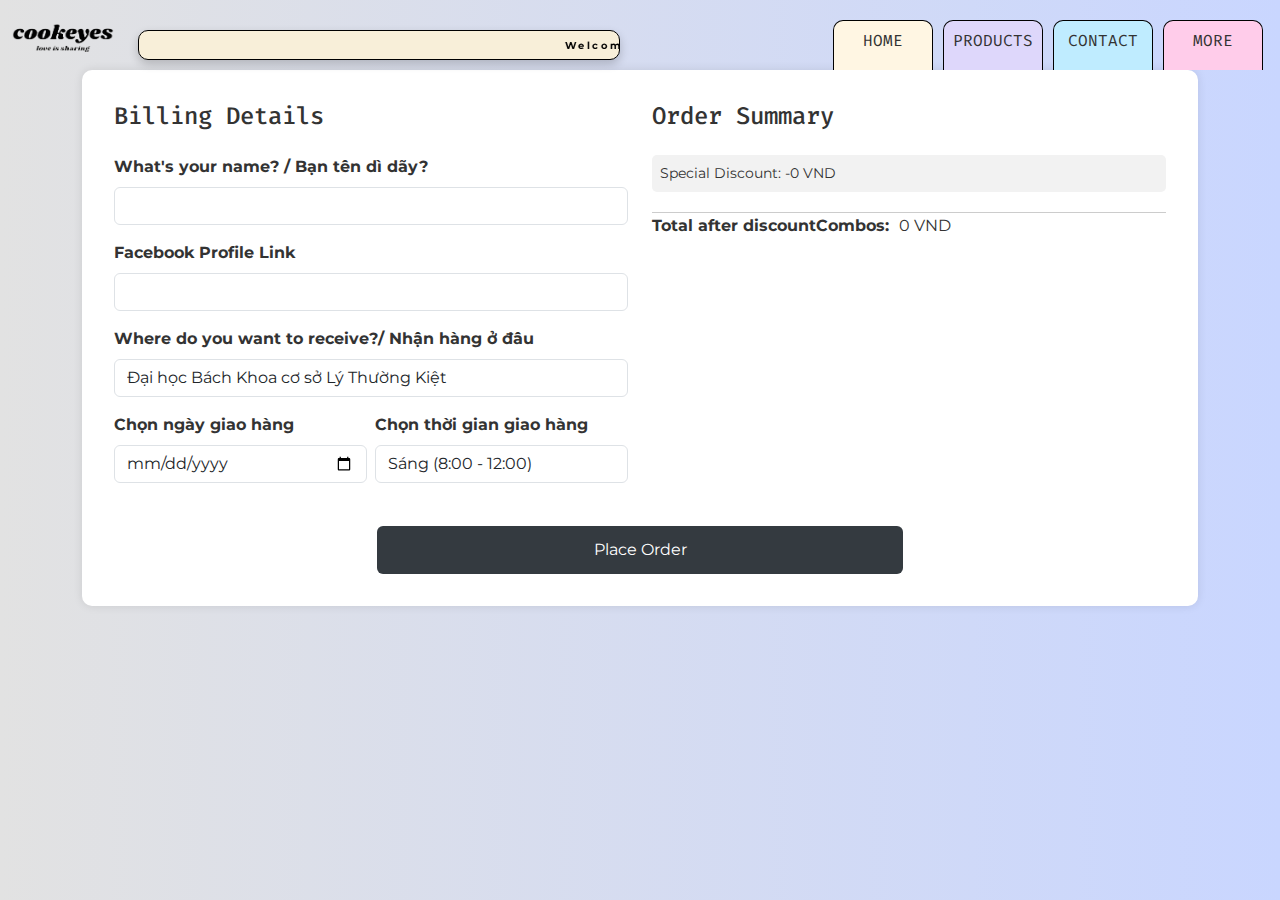
==== checkout.html @ 1187665f "feat: all code for toupi" ====
<!DOCTYPE html>
<html lang="en">
<head>
    <meta charset="UTF-8">
    <meta name="viewport" content="width=device-width, initial-scale=1.0">
    <title>Cookeyes</title>
    <link href="https://cdn.jsdelivr.net/npm/bootstrap@5.3.0/dist/css/bootstrap.min.css" rel="stylesheet">
    <link href="https://fonts.googleapis.com/css2?family=Fira+Code:wght@400;700&display=swap" rel="stylesheet">
    <link rel="stylesheet" href="css/style.css">
    <link rel="icon" href="images/icon16x16.png" sizes="16x16" type="image/png">
</head>
<body>
    <!-- Navbar -->
    <nav class="navbar navbar-expand-lg">
        <div class = "container">
            <div class="collapse navbar-collapse" id="navbarNav">
                <ul class="navbar-nav ms-auto">
                    <a class="navbar-brand" href="#">
                        <img src="images/logo.png" alt="Logo" class="navbar-logo">
                    </a>
                    <a class="nav-link" href="#"><div class="marquee-container d-flex justify-content-between align-items-center">
                        <marquee class="marquee-text">Welcome to the Community Project! Join us in shopping to help orphaned children without families.</marquee>
                    </div></a>
                </ul>
            </div>
        </div>
        <div class="container" style="margin-right: 0vh;">
            <div class="collapse navbar-collapse" id="navbarNav">
                <ul class="navbar-nav ms-auto">
                    <li class="nav-item custom-nav-item">
                        <a class="nav-link" href="index.html">HOME</a>
                    </li>
                    <li class="nav-item custom-nav-item">
                        <a class="nav-link" href="products.html">PRODUCTS</a>
                    </li>
                    <li class="nav-item custom-nav-item">
                        <a class="nav-link" href="contact.html">CONTACT</a>
                    </li>
                    <li class="nav-item custom-nav-item">
                        <a class="nav-link" href="MORE.html">MORE</a>
                    </li>
                </ul>
            </div>
        </div>
    </nav>
    <section id="checkout-section">
        <link rel="stylesheet" href="css/checkout.css">
        <div class="container">
            <form id="checkout-form" class="checkout-form">
                <div class="row g-4">
                    <div class="col-md-6" style="max-height: 400px; overflow-x: hidden; overflow-y: auto; scrollbar-width: none; -ms-overflow-style: none;">
                        <h4 class="mb-4" style="font-family: 'Fira Code', monospace;">Billing Details</h4>
                        <div class="mb-3">
                            <label for="billing-name" class="form-label"> What's your name? / Bạn tên dì dãy?</label>
                            <input type="text" class="form-control" id="billing-name" required>
                        </div>
                        <div class="mb-3">
                            <label for="billing-email" class="form-label">Facebook Profile Link</label>
                            <input type="url" class="form-control" id="billing-email" required>
                        </div>

                        <div class="mb-3">
                            <label for="billing-address" class="form-label">Where do you want to receive?/ Nhận hàng ở đâu</label>
                            <select class="form-control" id="billing-address" required onchange="toggleOtherAddress(this)">
                                <option value="HCMUT CS Lý Thường Kiệt">Đại học Bách Khoa cơ sở Lý Thường Kiệt</option>
                                <option value="other">Nơi Khác</option>
                            </select>
                            <input type="text" class="form-control mt-2" id="other-address" placeholder="Nhập địa chỉ khác" style="display: none;">
                        </div>
                        <div class="mb-3 d-flex flex-column flex-md-row justify-content-between">
                            <div class="me-2 mb-2 mb-md-0" style="flex: 1;">
                                <label for="delivery-day" class="form-label">Chọn ngày giao hàng</label>
                                <input type="date" class="form-control" id="delivery-day" required min="2024-12-02" max="2024-12-07">
                            </div>
                            <div style="flex: 1;">
                                <label for="delivery-time" class="form-label">Chọn thời gian giao hàng</label>
                                <select class="form-control" id="delivery-time" required>
                                    <option value="Sáng (8:00 - 12:00)">Sáng (8:00 - 12:00)</option>
                                    <option value="Chiều (12:00 - 18:00)">Chiều (12:00 - 18:00)</option>
                                    <option value="Tối (18:00 - 22:00)">Tối (18:00 - 22:00)</option>
                                </select>
                            </div>
                        </div>
                        <div class="mb-3">
                            <label for="billing-number" class="form-label">Number / Xin số đi em</label>
                            <input type="text" class="form-control" id="billing-number" required>
                        </div>
                    </div>
                    <!-- Order Summary -->
                    <div class="col-md-6" style="max-height: 400px; overflow-y: auto; scrollbar-width: none; -ms-overflow-style: none;">
                        <h4 class="mb-4" style="font-family: 'Fira Code', monospace;">Order Summary</h4>
                        <div id="cartItems" class="mb-3"></div>
                        <div id="discountCombos" style="margin-top: 20px; border-bottom: 1px solid #ccc; padding-bottom: 10px;"></div>
                        <p><strong>Total after discountCombos:</strong> <span id="subtotal">0</span></p>
                    </div>
                </div>
                <div class="text-center mt-4">
                    <button type="submit" class="btn btn-primary w-50">Place Order</button>
                </div>
                
                <div id="overlay" style="display: none; position: fixed; top: 0; left: 0; width: 100%; height: 100%; background: rgba(0, 0, 0, 0.5); z-index: 1049;"></div>
                
                <div id="loading" style="display: none; position: fixed; top: 50%; left: 50%; transform: translate(-50%, -50%); z-index: 1050;">
                    <div class="spinner-border" role="status">
                        <span class="visually-hidden">Loading...</span>
                    </div>
                </div>
                <div id="success" style="display: none; position: fixed; top: 50%; left: 50%; transform: translate(-50%, -50%); z-index: 1050; text-align: center;">
                    <svg width="80" height="80" viewBox="0 0 24 24" fill="none" xmlns="http://www.w3.org/2000/svg">
                        <circle cx="12" cy="12" r="10" stroke="green" stroke-width="2" />
                        <path id="checkmark" d="M6 12l4 4 8-8" stroke="green" stroke-width="2" stroke-linecap="round" stroke-linejoin="round" />
                    </svg>
                </div>
                
                <style>
                    /* Checkmark animation */
                    #success svg {
                        animation: fadeIn 0.5s ease forwards;
                    }
                
                    /* Draw checkmark animation */
                    #checkmark {
                        stroke-dasharray: 22; /* length of the checkmark path */
                        stroke-dashoffset: 22;
                        animation: draw 1s ease forwards;
                    }
                
                    /* Fade in animation for the whole SVG */
                    @keyframes fadeIn {
                        from { opacity: 0; transform: scale(0.9); }
                        to { opacity: 1; transform: scale(1); }
                    }
                
                    /* Draw checkmark animation */
                    @keyframes draw {
                        from { stroke-dashoffset: 22; }
                        to { stroke-dashoffset: 0; }
                    }
                </style>
                
                <script>
                    function validateForm(event) {
                        event.preventDefault();
                        const form = document.getElementById('checkout-form');
                        if (form.checkValidity()) {
                            showLoading();
                            uploadToSheet().then(() => {
                                // Handle successful upload if needed
                            }).catch(error => {
                                console.error('Error uploading to sheet:', error);
                            });
                        } else {
                            form.reportValidity();
                        }
                    }

                    async function uploadToSheet() {
                        // Implement the logic to upload form data to the sheet
                        // This is a placeholder function and should be replaced with actual implementation
                        return new Promise((resolve, reject) => {
                            setTimeout(() => {
                                resolve();
                            }, 1000); // Simulate a delay for the upload
                        });
                    }

                    function showLoading() {
                        document.getElementById('loading').style.display = 'block';
                        document.getElementById('overlay').style.display = 'block';
                        document.getElementById('overlay').classList.add('show');

                        setTimeout(function() {
                            document.getElementById('loading').style.display = 'none';
                            document.getElementById('success').style.display = 'block';

                            setTimeout(function() {
                                document.getElementById('success').style.display = 'none';
                                document.getElementById('overlay').classList.remove('show');
                                document.getElementById('overlay').style.display = 'none';
                                document.getElementById('discountCombos').style.display = 'none'; // Hide the special discount section
                            }, 2000); // Display the success icon for 2 seconds
                        }, 2000); // Simulate loading time of 2 seconds
                    }

                    document.getElementById('checkout-form').addEventListener('submit', validateForm);
                </script>
            </form>
        </div>
    </section>
    
    <script src="js/checkout.js"></script>
    <script src="js/products.js"></script>
    <script src="https://cdn.jsdelivr.net/npm/bootstrap@5.3.0/dist/js/bootstrap.bundle.min.js"></script>
</body>
</html>
---- css/style.css ----
@import url('https://fonts.googleapis.com/css2?family=Montserrat:wght@400;500;600&display=swap');

*{
    margin: 0;
    padding: 0;
    font-family: 'Montserrat', sans-serif;
}

body {
    background-color: #c9d6ff;
    background: linear-gradient(to right, #e2e2e2,#c9d6ff);
    color: #333;
    margin: 0;
    padding: 0;
    font-family: 'Fira Code', 'JetBrains Mono', 'Source Code Pro', monospace;
    font-size: 16px;
    line-height: 1.5;
    overflow: hidden;
}

h1, h2, a, p, code, pre, .navbar-nav .nav-item .nav-link, #team-introduction h2, #products h2, #team-introduction .section-title h3, #products .section-title h3, #team-introduction .section-title p, #products .section-title p {
    font-family: 'Fira Code', 'JetBrains Mono', 'Source Code Pro', monospace;
}

h1, h2 {
    font-weight: bold;
    color: #333;
    margin-bottom: 15px;
}

a {
    color: #007bff;
    text-decoration: none;
}

a:hover {
    color: #0056b3;
    text-decoration: underline;
}

p {
    font-size: 1em;
    color: #333;
    line-height: 1.6;
    margin-bottom: 20px;
}

code {
    font-size: 1em;
    background-color: #f0f0f0;
    padding: 2px 4px;
    border-radius: 4px;
}

pre {
    font-size: 14px;
    background-color: #2e2e2e;
    color: #f8f8f8;
    padding: 10px;
    border-radius: 5px;
    overflow-x: auto;
}

.navbar-logo {
    height: 45px;
    width: auto;
    margin-top: -15px;
    display: block;
}

.section:nth-child(2) { background-color: #FFF6E3; }
.section:nth-child(3) { background-color: #ded7fb; }
.section:nth-child(4) { background-color: #BFECFF; }
.section:nth-child(5) { background-color: #FFCCEA; }



.nav-item.custom-nav-item:nth-child(1) { background-color: #FFF6E3; border-radius: 10px 10px 0 0; max-width: 100px; }
.nav-item.custom-nav-item:nth-child(2) { background-color: #ded7fb; border-radius: 10px 10px 0 0; max-width: 100px; }
.nav-item.custom-nav-item:nth-child(3) { background-color: #BFECFF; border-radius: 10px 10px 0 0; max-width: 100px; }
.nav-item.custom-nav-item:nth-child(4) { background-color: #FFCCEA; border-radius: 10px 10px 0 0; max-width: 100px; }


.section{
    height: 86vh;
    border-radius: 20px;
    border-top-right-radius: 0;
    margin-left: 10px;
    margin-right: 10px;
    overflow: auto;
    overflow-x: hidden;
    scrollbar-width: thin;
    padding:10px
}


.text-container {
    text-align: center;
    font-size: 2rem;
    animation: float 3s infinite ease-in-out;
  }

  .text-container span {
    display: inline-block;
    font-family: 'Comic Sans MS', cursive;
    color: #ff69b4;
    animation: bounce 2s infinite alternate;
  }

  .logo {
    text-align: center;
    animation: float 3s infinite ease-in-out;
  }

.logo .toupi {
    font-size: 8rem; /* Chữ rất to */
    font-family: 'Pacifico', cursive; /* Font kiểu mềm mại */
    color: #f295da;
    text-shadow: 2px 2px 4px rgba(0, 0, 0, 0.3);
}

.logo .bead-bake {
    font-size: 4rem; /* Chữ nhỏ hơn */
    font-family: 'Pacifico', cursive;
    color: #6981f3;
    text-shadow: 2px 2px 4px rgba(0, 0, 0, 0.3);
    animation: shake 2s infinite alternate;
}

  @keyframes float {
    0%, 100% {
      transform: translateY(0);
    }
    50% {
      transform: translateY(-20px);
    }
  }

  @keyframes bounce {
    0% { transform: scale(1); }
    50% { transform: scale(1.1); }
    100% { transform: scale(1); }
  }

  @keyframes shake {
    0% { transform: rotate(0deg); }
    25% { transform: rotate(-5deg); }
    50% { transform: rotate(5deg); }
    75% { transform: rotate(-5deg); }
    100% { transform: rotate(0deg); }
  }








.card-text {
    color: white;
    text-shadow: 2px 2px 4px rgba(0, 0, 0, 0.7);
}

.card.bg-light .card-text {
    color: #333;
    text-shadow: none;
}

.navbar-nav .nav-item .nav-link {
    color: #333;
}

.img-fluid {
    margin-bottom: auto;
}

.carousel-inner {
    border-radius: 5vh;
}

.marquee-container {
    background-color: #f8efd9;
    border-radius: 10px;
    height: 30px;
    align-items: center;
    width: auto;
    color: black;
    border: 1px solid black;
    box-shadow: 0 4px 10px rgba(0, 0, 0, 0.2);
    font: bold 10px Arial, sans-serif;
    letter-spacing: 2.5px;
}

.navbar {
    color: #fff;
    margin: 20px 0 0;
    padding: 0;
    display: flex;
}

.navbar-nav {
    display: flex;
    list-style: none;
    padding-left: 0;
    margin-bottom: 0;
}
.navbar-nav .nav-item {
    margin: 0 5px;
    width: 200px;
    height: 50px;
    text-align: center;
    border: 1px solid black;
    border-bottom: none;
}

.navbar-nav .nav-item.active {
    background-color: #ff6f61;
    color: #fff;
    border-radius: 10px;
}

.navbar-nav .nav-item.active .nav-link, .navbar-nav .nav-item:hover {
    color: #fff;
}

.nav-item.custom-nav-item:hover {
    opacity: 0.8;
}
@media (max-width: 850px) {

    body, .hero h1, .hero .btn, footer, #team-introduction h2, #products h2, #team-introduction ul li, #products ul li, #team-introduction .section-title h3, #products .section-title h3, #team-introduction .section-title p, #team-introduction .section-title ul, #products .section-title p, #products .section-title ul {
        font-family: 'Fira Code', 'JetBrains Mono', 'Source Code Pro', monospace;
    }

    body {
        font-size: 12px;
    }
    .cardproduct2 {
        padding-left: 0;
    }

    .hero {
        padding: 50px 0;
    }

    .navbar {
        display: flex;
        flex-direction: column;
        justify-content: space-between;
        margin-left: -8px;
        margin-right: -8px;
    }

    .navbar .container {
        margin-top: -1.5vh;
    }

    .navbar-logo {
        margin-top: -50px;
    }

    .navbar-nav {
        flex-direction: column;
        justify-content: space-between;
        margin-top: 20px;
    }

    .navbar-nav .nav-item {
        width: 100%;
        text-align: center;
        padding: 10px 0;
    }

    .navbar-nav .nav-item.active {
        background-color: unset;
    }

    .navbar-nav .nav-item.active .nav-link, .navbar-nav .nav-item:hover {
        color: #333;
    }

    .marquee-container {
        width: auto;
        margin-top: -30px;
    }

    .navbar-toggler {
        display: block;
    }

    .navbar-collapse {
        display: none;
    }

    .navbar-nav {
        flex-direction: unset;
        align-items: center;
        margin-top: 20px;
    }

    .navbar-nav .nav-item {
        width: 30%;
        text-align: center;
        padding: 10px 0;
        height: 40px;
    }

    .navbar-collapse {
        display: block !important;
    }

    .navbar-toggler {
        display: none;
    }
}
---- css/checkout.css ----
.adjust-quantity {
    color: #333;
    background-color: #f8f9fa;
    border: 1px solid #ccc;
    font-size: 0.9em;
    padding: 3px 8px;
    cursor: pointer;
}

.adjust-quantity:hover {
    background-color: #e2e6ea;
}

.quantity {
    margin: 0 10px;
    font-weight: bold;
}


.order-summary-title {
    font-family: 'Fira Code', monospace;
    font-size: 1.2em;
    color: #333;
    border-bottom: 1px solid #ddd;
    padding-bottom: 10px;
    margin-bottom: 20px;
}

.cart-items,
.discount-combos {
    border-bottom: 1px solid #ddd;
    padding-bottom: 10px;
    margin-bottom: 15px;
}

.cart-item {
    display: flex;
    align-items: center;
    justify-content: space-between;
    padding: 10px 0;
    border-bottom: 1px dashed #ccc;
}

.cart-item:last-child {
    border-bottom: none;
}

.item-details {
    flex: 1;
    display: flex;
    align-items: center;
    gap: 10px;
}

.item-image {
    width: 50px;
    height: 50px;
    border-radius: 5px;
    border: 1px solid #ccc;
    margin-right: 10px;
}

.item-name {
    font-weight: bold;
    color: #333;
}

.item-price-quantity {
    color: #555;
    font-size: 0.9em;
}

.item-total-price {
    font-weight: bold;
    color: #333;
}

.trash-icon {
    cursor: pointer;
    color: #888;
    transition: color 0.3s;
}

.trash-icon:hover {
    color: #d9534f;
}

/* Các combo giảm giá */
.discount-combo {
    font-size: 0.9em;
    color: #333;
    background-color: #f2f2f2;
    padding: 8px;
    border-radius: 5px;
    margin-bottom: 10px;
}

/* Tổng tiền */
.total-amount {
    text-align: right;
    font-size: 1.1em;
    font-weight: bold;
    color: #333;
}












#checkout-section body {
    font-family: 'Fira Code', monospace;
    background-color: #f8f9fa;
    margin: 0;
    padding: 0;
    box-sizing: border-box;
}

#checkout-section .navbar {
    background-color: #343a40;
    padding: 1rem;
}

.col-md-6::-webkit-scrollbar {
    display: none;
}

.col-md-6 {
    -ms-overflow-style: none;  /* IE and Edge */
    scrollbar-width: none;  /* Firefox */
}

#checkout-section .navbar-brand img {
    height: 2.5rem;
}

#checkout-section .nav-link {
    color: #ffffff !important;
    font-weight: 700;
    font-size: 1rem;
}

#checkout-section .nav-link:hover {
    color: #ffc107 !important;
}

#checkout-section .custom-nav-item {
    margin-left: 1.25rem;
}

#checkout-section .marquee-container {
    background-color: #ffc107;
    padding: 0.5rem 1rem;
    border-radius: 0.5rem;
}

#checkout-section .marquee-text {
    color: #343a40;
    font-weight: 700;
    font-size: 1rem;
}

#checkout-section .checkout-form {
    background-color: #ffffff;
    padding: 2rem;
    border-radius: 0.625rem;
    box-shadow: 0 0 0.625rem rgba(0, 0, 0, 0.1);
    max-width: 100%;
    margin: 0 auto;
}

#checkout-section .form-label {
    font-weight: 700;
    font-size: 1rem;
}

#checkout-section .btn-primary {
    background-color: #343a40;
    border: none;
    padding: 0.75rem 1.5rem;
    font-size: 1rem;
}

#checkout-section .btn-primary:hover {
    background-color: #ffc107;
    color: #343a40;
}

@media (max-width: 768px) {
    #checkout-section .navbar-brand img {
        height: 2rem;
    }

    #checkout-section .nav-link {
        font-size: 0.875rem;
    }

    #checkout-section .custom-nav-item {
        margin-left: 1rem;
    }

    #checkout-section .marquee-container {
        padding: 0.25rem 0.5rem;
    }

    #checkout-section .marquee-text {
        font-size: 0.875rem;
    }

    #checkout-section .checkout-form {
        padding: 1.5rem;
    }

    #checkout-section .form-label {
        font-size: 0.875rem;
    }

    #checkout-section .btn-primary {
        padding: 0.5rem 1rem;
        font-size: 0.875rem;
    }
}
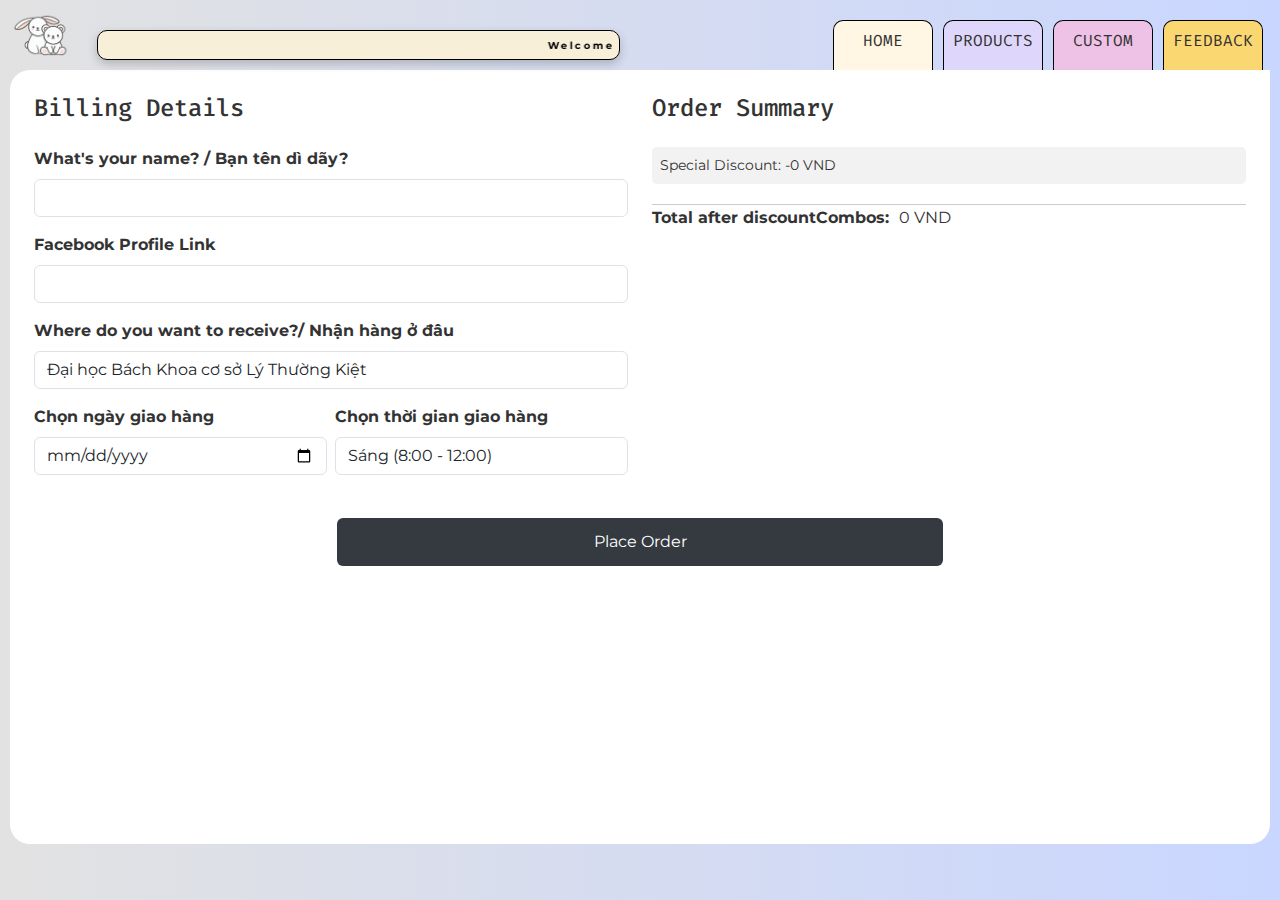
==== commit 9db5cd69: "feat: complete checkout" ====
--- a/checkout.html
+++ b/checkout.html
@@ -3,11 +3,11 @@
 <head>
     <meta charset="UTF-8">
     <meta name="viewport" content="width=device-width, initial-scale=1.0">
-    <title>Cookeyes</title>
+    <title>toupi.bnb</title>
+    <link rel="icon" href="images/logo/logoNavbar.png" sizes="16x16" type="image/png">
     <link href="https://cdn.jsdelivr.net/npm/bootstrap@5.3.0/dist/css/bootstrap.min.css" rel="stylesheet">
     <link href="https://fonts.googleapis.com/css2?family=Fira+Code:wght@400;700&display=swap" rel="stylesheet">
     <link rel="stylesheet" href="css/style.css">
-    <link rel="icon" href="images/icon16x16.png" sizes="16x16" type="image/png">
 </head>
 <body>
     <!-- Navbar -->
@@ -15,179 +15,179 @@
         <div class = "container">
             <div class="collapse navbar-collapse" id="navbarNav">
                 <ul class="navbar-nav ms-auto">
-                    <a class="navbar-brand" href="#">
-                        <img src="images/logo.png" alt="Logo" class="navbar-logo">
+                    <a class="navbar-brand">
+                        <img src="images/logo/logoNavbar.png" alt="Logo" class="navbar-logo">
                     </a>
-                    <a class="nav-link" href="#"><div class="marquee-container d-flex justify-content-between align-items-center">
-                        <marquee class="marquee-text">Welcome to the Community Project! Join us in shopping to help orphaned children without families.</marquee>
-                    </div></a>
+                    <a class="nav-link">
+                        <div class="marquee-container d-flex justify-content-between align-items-center">
+                            <marquee class="marquee-text">Welcome to the toupi.bnb! ˚✧‧₊This grocery store is banking only˚⟡౨ৎ</marquee>
+                        </div>
+                    </a>
                 </ul>
             </div>
         </div>
-        <div class="container" style="margin-right: 0vh;">
+        <div class="container" style="margin-right: 0;">
             <div class="collapse navbar-collapse" id="navbarNav">
                 <ul class="navbar-nav ms-auto">
                     <li class="nav-item custom-nav-item">
-                        <a class="nav-link" href="index.html">HOME</a>
+                        <a class="nav-link" href="index.html" onclick="showSection('home')">HOME</a>
                     </li>
                     <li class="nav-item custom-nav-item">
-                        <a class="nav-link" href="products.html">PRODUCTS</a>
+                        <a class="nav-link" href="index.html" onclick="showSection('products')">PRODUCTS</a>
                     </li>
                     <li class="nav-item custom-nav-item">
-                        <a class="nav-link" href="contact.html">CONTACT</a>
+                        <a class="nav-link" href="index.html" onclick="showSection('custom')">CUSTOM</a>
                     </li>
                     <li class="nav-item custom-nav-item">
-                        <a class="nav-link" href="MORE.html">MORE</a>
+                        <a class="nav-link" href="index.html" onclick="showSection('feedback')">FEEDBACK</a>
                     </li>
                 </ul>
             </div>
         </div>
     </nav>
-    <section id="checkout-section">
+    <section id="checkout">
         <link rel="stylesheet" href="css/checkout.css">
-        <div class="container">
-            <form id="checkout-form" class="checkout-form">
-                <div class="row g-4">
-                    <div class="col-md-6" style="max-height: 400px; overflow-x: hidden; overflow-y: auto; scrollbar-width: none; -ms-overflow-style: none;">
-                        <h4 class="mb-4" style="font-family: 'Fira Code', monospace;">Billing Details</h4>
-                        <div class="mb-3">
-                            <label for="billing-name" class="form-label"> What's your name? / Bạn tên dì dãy?</label>
-                            <input type="text" class="form-control" id="billing-name" required>
+        <form id="checkout-form" class="checkout-form">
+            <div class="row">
+                <div class="col-md-6 billing-details">
+                    <h4 class="mb-4" style="font-family: 'Fira Code', monospace;">Billing Details</h4>
+                    <div class="mb-3">
+                        <label for="billing-name" class="form-label"> What's your name? / Bạn tên dì dãy?</label>
+                        <input type="text" class="form-control" id="billing-name" required>
+                    </div>
+                    <div class="mb-3">
+                        <label for="billing-email" class="form-label">Facebook Profile Link</label>
+                        <input type="url" class="form-control" id="billing-email" required>
+                    </div>
+    
+                    <div class="mb-3">
+                        <label for="billing-address" class="form-label">Where do you want to receive?/ Nhận hàng ở đâu</label>
+                        <select class="form-control" id="billing-address" required onchange="toggleOtherAddress(this)">
+                            <option value="HCMUT CS Lý Thường Kiệt">Đại học Bách Khoa cơ sở Lý Thường Kiệt</option>
+                            <option value="other">Nơi Khác</option>
+                        </select>
+                        <input type="text" class="form-control mt-2" id="other-address" placeholder="Nhập địa chỉ khác" style="display: none;">
+                    </div>
+                    <div class="mb-3 d-flex flex-column flex-md-row justify-content-between">
+                        <div class="me-2 mb-2 mb-md-0" style="flex: 1;">
+                            <label for="delivery-day" class="form-label">Chọn ngày giao hàng</label>
+                            <input type="date" class="form-control" id="delivery-day" required min="2024-12-02" max="2024-12-07">
                         </div>
-                        <div class="mb-3">
-                            <label for="billing-email" class="form-label">Facebook Profile Link</label>
-                            <input type="url" class="form-control" id="billing-email" required>
-                        </div>
-
-                        <div class="mb-3">
-                            <label for="billing-address" class="form-label">Where do you want to receive?/ Nhận hàng ở đâu</label>
-                            <select class="form-control" id="billing-address" required onchange="toggleOtherAddress(this)">
-                                <option value="HCMUT CS Lý Thường Kiệt">Đại học Bách Khoa cơ sở Lý Thường Kiệt</option>
-                                <option value="other">Nơi Khác</option>
+                        <div style="flex: 1;">
+                            <label for="delivery-time" class="form-label">Chọn thời gian giao hàng</label>
+                            <select class="form-control" id="delivery-time" required>
+                                <option value="Sáng (8:00 - 12:00)">Sáng (8:00 - 12:00)</option>
+                                <option value="Chiều (12:00 - 18:00)">Chiều (12:00 - 18:00)</option>
+                                <option value="Tối (18:00 - 22:00)">Tối (18:00 - 22:00)</option>
                             </select>
-                            <input type="text" class="form-control mt-2" id="other-address" placeholder="Nhập địa chỉ khác" style="display: none;">
-                        </div>
-                        <div class="mb-3 d-flex flex-column flex-md-row justify-content-between">
-                            <div class="me-2 mb-2 mb-md-0" style="flex: 1;">
-                                <label for="delivery-day" class="form-label">Chọn ngày giao hàng</label>
-                                <input type="date" class="form-control" id="delivery-day" required min="2024-12-02" max="2024-12-07">
-                            </div>
-                            <div style="flex: 1;">
-                                <label for="delivery-time" class="form-label">Chọn thời gian giao hàng</label>
-                                <select class="form-control" id="delivery-time" required>
-                                    <option value="Sáng (8:00 - 12:00)">Sáng (8:00 - 12:00)</option>
-                                    <option value="Chiều (12:00 - 18:00)">Chiều (12:00 - 18:00)</option>
-                                    <option value="Tối (18:00 - 22:00)">Tối (18:00 - 22:00)</option>
-                                </select>
-                            </div>
-                        </div>
-                        <div class="mb-3">
-                            <label for="billing-number" class="form-label">Number / Xin số đi em</label>
-                            <input type="text" class="form-control" id="billing-number" required>
                         </div>
                     </div>
-                    <!-- Order Summary -->
-                    <div class="col-md-6" style="max-height: 400px; overflow-y: auto; scrollbar-width: none; -ms-overflow-style: none;">
-                        <h4 class="mb-4" style="font-family: 'Fira Code', monospace;">Order Summary</h4>
-                        <div id="cartItems" class="mb-3"></div>
-                        <div id="discountCombos" style="margin-top: 20px; border-bottom: 1px solid #ccc; padding-bottom: 10px;"></div>
-                        <p><strong>Total after discountCombos:</strong> <span id="subtotal">0</span></p>
+                    <div class="mb-3">
+                        <label for="billing-number" class="form-label">Number / Xin số đi em</label>
+                        <input type="text" class="form-control" id="billing-number" required>
                     </div>
                 </div>
-                <div class="text-center mt-4">
-                    <button type="submit" class="btn btn-primary w-50">Place Order</button>
+                <!-- Order Summary -->
+                <div class="col-md-6 order-summary">
+                    <h4 class="mb-4" style="font-family: 'Fira Code', monospace;">Order Summary</h4>
+                    <div id="cartItems" class="mb-3"></div>
+                    <div id="discountCombos" style="margin-top: 20px; border-bottom: 1px solid #ccc; padding-bottom: 10px;"></div>
+                    <p><strong>Total after discountCombos:</strong> <span id="subtotal">0</span></p>
                 </div>
-                
-                <div id="overlay" style="display: none; position: fixed; top: 0; left: 0; width: 100%; height: 100%; background: rgba(0, 0, 0, 0.5); z-index: 1049;"></div>
-                
-                <div id="loading" style="display: none; position: fixed; top: 50%; left: 50%; transform: translate(-50%, -50%); z-index: 1050;">
-                    <div class="spinner-border" role="status">
-                        <span class="visually-hidden">Loading...</span>
-                    </div>
+            </div>
+            <div class="text-center mt-4">
+                <button type="submit" class="btn btn-primary w-50">Place Order</button>
+            </div>
+            
+            <div id="overlay" style="display: none; position: fixed; top: 0; left: 0; width: 100%; height: 100%; background: rgba(0, 0, 0, 0.5); z-index: 1049;"></div>
+            
+            <div id="loading" style="display: none; position: fixed; top: 50%; left: 50%; transform: translate(-50%, -50%); z-index: 1050;">
+                <div class="spinner-border" role="status">
+                    <span class="visually-hidden">Loading...</span>
                 </div>
-                <div id="success" style="display: none; position: fixed; top: 50%; left: 50%; transform: translate(-50%, -50%); z-index: 1050; text-align: center;">
-                    <svg width="80" height="80" viewBox="0 0 24 24" fill="none" xmlns="http://www.w3.org/2000/svg">
-                        <circle cx="12" cy="12" r="10" stroke="green" stroke-width="2" />
-                        <path id="checkmark" d="M6 12l4 4 8-8" stroke="green" stroke-width="2" stroke-linecap="round" stroke-linejoin="round" />
-                    </svg>
-                </div>
-                
-                <style>
-                    /* Checkmark animation */
-                    #success svg {
-                        animation: fadeIn 0.5s ease forwards;
+            </div>
+            <div id="success" style="display: none; position: fixed; top: 50%; left: 50%; transform: translate(-50%, -50%); z-index: 1050; text-align: center;">
+                <svg width="80" height="80" viewBox="0 0 24 24" fill="none" xmlns="http://www.w3.org/2000/svg">
+                    <circle cx="12" cy="12" r="10" stroke="green" stroke-width="2" />
+                    <path id="checkmark" d="M6 12l4 4 8-8" stroke="green" stroke-width="2" stroke-linecap="round" stroke-linejoin="round" />
+                </svg>
+            </div>
+            
+            <style>
+                /* Checkmark animation */
+                #success svg {
+                    animation: fadeIn 0.5s ease forwards;
+                }
+            
+                /* Draw checkmark animation */
+                #checkmark {
+                    stroke-dasharray: 22; /* length of the checkmark path */
+                    stroke-dashoffset: 22;
+                    animation: draw 1s ease forwards;
+                }
+            
+                /* Fade in animation for the whole SVG */
+                @keyframes fadeIn {
+                    from { opacity: 0; transform: scale(0.9); }
+                    to { opacity: 1; transform: scale(1); }
+                }
+            
+                /* Draw checkmark animation */
+                @keyframes draw {
+                    from { stroke-dashoffset: 22; }
+                    to { stroke-dashoffset: 0; }
+                }
+            </style>
+            
+            <script>
+                function validateForm(event) {
+                    event.preventDefault();
+                    const form = document.getElementById('checkout-form');
+                    if (form.checkValidity()) {
+                        showLoading();
+                        uploadToSheet().then(() => {
+                            // Handle successful upload if needed
+                        }).catch(error => {
+                            console.error('Error uploading to sheet:', error);
+                        });
+                    } else {
+                        form.reportValidity();
                     }
-                
-                    /* Draw checkmark animation */
-                    #checkmark {
-                        stroke-dasharray: 22; /* length of the checkmark path */
-                        stroke-dashoffset: 22;
-                        animation: draw 1s ease forwards;
-                    }
-                
-                    /* Fade in animation for the whole SVG */
-                    @keyframes fadeIn {
-                        from { opacity: 0; transform: scale(0.9); }
-                        to { opacity: 1; transform: scale(1); }
-                    }
-                
-                    /* Draw checkmark animation */
-                    @keyframes draw {
-                        from { stroke-dashoffset: 22; }
-                        to { stroke-dashoffset: 0; }
-                    }
-                </style>
-                
-                <script>
-                    function validateForm(event) {
-                        event.preventDefault();
-                        const form = document.getElementById('checkout-form');
-                        if (form.checkValidity()) {
-                            showLoading();
-                            uploadToSheet().then(() => {
-                                // Handle successful upload if needed
-                            }).catch(error => {
-                                console.error('Error uploading to sheet:', error);
-                            });
-                        } else {
-                            form.reportValidity();
-                        }
-                    }
+                }
 
-                    async function uploadToSheet() {
-                        // Implement the logic to upload form data to the sheet
-                        // This is a placeholder function and should be replaced with actual implementation
-                        return new Promise((resolve, reject) => {
-                            setTimeout(() => {
-                                resolve();
-                            }, 1000); // Simulate a delay for the upload
-                        });
-                    }
+                async function uploadToSheet() {
+                    // Implement the logic to upload form data to the sheet
+                    // This is a placeholder function and should be replaced with actual implementation
+                    return new Promise((resolve, reject) => {
+                        setTimeout(() => {
+                            resolve();
+                        }, 1000); // Simulate a delay for the upload
+                    });
+                }
 
-                    function showLoading() {
-                        document.getElementById('loading').style.display = 'block';
-                        document.getElementById('overlay').style.display = 'block';
-                        document.getElementById('overlay').classList.add('show');
+                function showLoading() {
+                    document.getElementById('loading').style.display = 'block';
+                    document.getElementById('overlay').style.display = 'block';
+                    document.getElementById('overlay').classList.add('show');
+
+                    setTimeout(function() {
+                        document.getElementById('loading').style.display = 'none';
+                        document.getElementById('success').style.display = 'block';
 
                         setTimeout(function() {
-                            document.getElementById('loading').style.display = 'none';
-                            document.getElementById('success').style.display = 'block';
+                            document.getElementById('success').style.display = 'none';
+                            document.getElementById('overlay').classList.remove('show');
+                            document.getElementById('overlay').style.display = 'none';
+                            document.getElementById('discountCombos').style.display = 'none'; // Hide the special discount section
+                        }, 2000); // Display the success icon for 2 seconds
+                    }, 2000); // Simulate loading time of 2 seconds
+                }
 
-                            setTimeout(function() {
-                                document.getElementById('success').style.display = 'none';
-                                document.getElementById('overlay').classList.remove('show');
-                                document.getElementById('overlay').style.display = 'none';
-                                document.getElementById('discountCombos').style.display = 'none'; // Hide the special discount section
-                            }, 2000); // Display the success icon for 2 seconds
-                        }, 2000); // Simulate loading time of 2 seconds
-                    }
-
-                    document.getElementById('checkout-form').addEventListener('submit', validateForm);
-                </script>
-            </form>
-        </div>
+                document.getElementById('checkout-form').addEventListener('submit', validateForm);
+            </script>
+        </form>
+        
     </section>
-    
     <script src="js/checkout.js"></script>
     <script src="js/products.js"></script>
     <script src="https://cdn.jsdelivr.net/npm/bootstrap@5.3.0/dist/js/bootstrap.bundle.min.js"></script>
--- a/css/style.css
+++ b/css/style.css
@@ -70,15 +70,14 @@
 
 .section:nth-child(2) { background-color: #FFF6E3; }
 .section:nth-child(3) { background-color: #ded7fb; }
-.section:nth-child(4) { background-color: #BFECFF; }
-.section:nth-child(5) { background-color: #FFCCEA; }
-
+.section:nth-child(4) { background-color: #eec1e6; }
+.section:nth-child(5) { background-color: #fbd771; }
 
 
 .nav-item.custom-nav-item:nth-child(1) { background-color: #FFF6E3; border-radius: 10px 10px 0 0; max-width: 100px; }
 .nav-item.custom-nav-item:nth-child(2) { background-color: #ded7fb; border-radius: 10px 10px 0 0; max-width: 100px; }
-.nav-item.custom-nav-item:nth-child(3) { background-color: #BFECFF; border-radius: 10px 10px 0 0; max-width: 100px; }
-.nav-item.custom-nav-item:nth-child(4) { background-color: #FFCCEA; border-radius: 10px 10px 0 0; max-width: 100px; }
+.nav-item.custom-nav-item:nth-child(3) { background-color: #eec1e6; border-radius: 10px 10px 0 0; max-width: 100px; }
+.nav-item.custom-nav-item:nth-child(4) { background-color: #fbd771; border-radius: 10px 10px 0 0; max-width: 100px; }
 
 
 .section{
@@ -90,7 +89,7 @@
     overflow: auto;
     overflow-x: hidden;
     scrollbar-width: thin;
-    padding:10px
+    padding:10px;
 }
 
 
@@ -113,14 +112,14 @@
   }
 
 .logo .toupi {
-    font-size: 8rem; /* Chữ rất to */
-    font-family: 'Pacifico', cursive; /* Font kiểu mềm mại */
+    font-size: 8rem; 
+    font-family: 'Pacifico', cursive;
     color: #f295da;
     text-shadow: 2px 2px 4px rgba(0, 0, 0, 0.3);
 }
 
 .logo .bead-bake {
-    font-size: 4rem; /* Chữ nhỏ hơn */
+    font-size: 4rem; 
     font-family: 'Pacifico', cursive;
     color: #6981f3;
     text-shadow: 2px 2px 4px rgba(0, 0, 0, 0.3);
@@ -228,7 +227,10 @@
     opacity: 0.8;
 }
 @media (max-width: 850px) {
-
+    .section{
+        border-top-left-radius: 0;
+        border-top-right-radius: 0;
+    }
     body, .hero h1, .hero .btn, footer, #team-introduction h2, #products h2, #team-introduction ul li, #products ul li, #team-introduction .section-title h3, #products .section-title h3, #team-introduction .section-title p, #team-introduction .section-title ul, #products .section-title p, #products .section-title ul {
         font-family: 'Fira Code', 'JetBrains Mono', 'Source Code Pro', monospace;
     }
@@ -256,10 +258,6 @@
         margin-top: -1.5vh;
     }
 
-    .navbar-logo {
-        margin-top: -50px;
-    }
-
     .navbar-nav {
         flex-direction: column;
         justify-content: space-between;
--- a/css/checkout.css
+++ b/css/checkout.css
@@ -114,7 +114,7 @@
 
 
 
-#checkout-section body {
+#checkout body {
     font-family: 'Fira Code', monospace;
     background-color: #f8f9fa;
     margin: 0;
@@ -122,7 +122,7 @@
     box-sizing: border-box;
 }
 
-#checkout-section .navbar {
+#checkout .navbar {
     background-color: #343a40;
     padding: 1rem;
 }
@@ -136,92 +136,113 @@
     scrollbar-width: none;  /* Firefox */
 }
 
-#checkout-section .navbar-brand img {
+#checkout .navbar-brand img {
     height: 2.5rem;
 }
 
-#checkout-section .nav-link {
+#checkout .nav-link {
     color: #ffffff !important;
     font-weight: 700;
     font-size: 1rem;
 }
 
-#checkout-section .nav-link:hover {
+#checkout .nav-link:hover {
     color: #ffc107 !important;
 }
 
-#checkout-section .custom-nav-item {
+#checkout .custom-nav-item {
     margin-left: 1.25rem;
 }
 
-#checkout-section .marquee-container {
+#checkout .marquee-container {
     background-color: #ffc107;
     padding: 0.5rem 1rem;
     border-radius: 0.5rem;
 }
 
-#checkout-section .marquee-text {
+#checkout .marquee-text {
     color: #343a40;
     font-weight: 700;
     font-size: 1rem;
 }
 
-#checkout-section .checkout-form {
+#checkout .checkout-form {
     background-color: #ffffff;
-    padding: 2rem;
-    border-radius: 0.625rem;
-    box-shadow: 0 0 0.625rem rgba(0, 0, 0, 0.1);
-    max-width: 100%;
-    margin: 0 auto;
-}
-
-#checkout-section .form-label {
+    height: 86vh;
+    border-radius: 20px;
+    border-top-right-radius: 0;
+    margin-left: 10px;
+    margin-right: 10px;
+    overflow: hidden;
+    scrollbar-width: thin;
+    padding: 1.5rem;
+}
+
+#checkout .billing-details , .order-summary{
+    max-height: 400px;
+    overflow: auto;
+    scrollbar-width: none; 
+    -ms-overflow-style: none;
+}
+
+#checkout .form-label {
     font-weight: 700;
     font-size: 1rem;
 }
 
-#checkout-section .btn-primary {
+#checkout .btn-primary {
     background-color: #343a40;
     border: none;
     padding: 0.75rem 1.5rem;
     font-size: 1rem;
 }
 
-#checkout-section .btn-primary:hover {
+#checkout .btn-primary:hover {
     background-color: #ffc107;
     color: #343a40;
 }
 
 @media (max-width: 768px) {
-    #checkout-section .navbar-brand img {
+    #checkout .checkout-form {
+        border-top-right-radius: 0;
+        border-top-left-radius: 0;
+    }
+    
+
+    #checkout .checkout-form {
+        overflow: auto;
+        overflow-x: hidden;
+    }
+
+    #checkout .billing-details ,.order-summary{
+        min-height: max-content;
+    }
+
+    #checkout .navbar-brand img {
         height: 2rem;
     }
 
-    #checkout-section .nav-link {
-        font-size: 0.875rem;
-    }
-
-    #checkout-section .custom-nav-item {
+    #checkout .nav-link {
+        font-size: 0.875rem;
+    }
+
+    #checkout .custom-nav-item {
         margin-left: 1rem;
     }
 
-    #checkout-section .marquee-container {
+    #checkout .marquee-container {
         padding: 0.25rem 0.5rem;
     }
 
-    #checkout-section .marquee-text {
-        font-size: 0.875rem;
-    }
-
-    #checkout-section .checkout-form {
-        padding: 1.5rem;
-    }
-
-    #checkout-section .form-label {
-        font-size: 0.875rem;
-    }
-
-    #checkout-section .btn-primary {
+    #checkout .marquee-text {
+        font-size: 0.875rem;
+    }
+
+    #checkout .form-label {
+        font-size: 0.875rem;
+    }
+
+    #checkout .btn-primary {
         padding: 0.5rem 1rem;
         font-size: 0.875rem;
     }
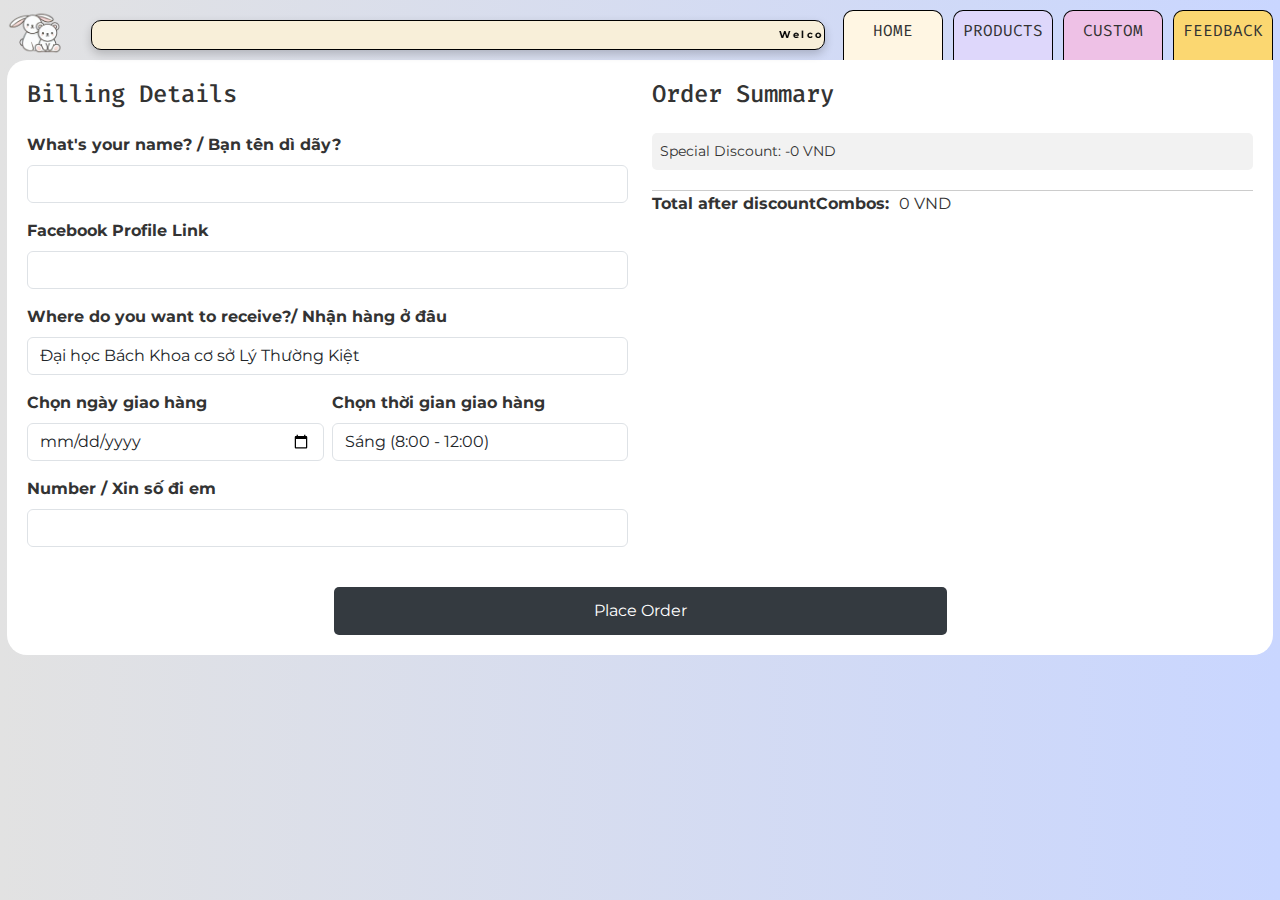
==== commit 36de4c9f: "feat: order code, checkout layout, cart layout" ====
--- a/checkout.html
+++ b/checkout.html
@@ -12,7 +12,7 @@
 <body>
     <!-- Navbar -->
     <nav class="navbar navbar-expand-lg">
-        <div class = "container">
+        <div class="container-nav">
             <div class="collapse navbar-collapse" id="navbarNav">
                 <ul class="navbar-nav ms-auto">
                     <a class="navbar-brand">
@@ -20,46 +20,47 @@
                     </a>
                     <a class="nav-link">
                         <div class="marquee-container d-flex justify-content-between align-items-center">
-                            <marquee class="marquee-text">Welcome to the toupi.bnb! ˚✧‧₊This grocery store is banking only˚⟡౨ৎ</marquee>
+                            <marquee class="marquee-text" behavior="scroll" direction="left" scrollamount="5" loop="infinite">Welcome to the toupi.bnb! ˚✧‧₊ Follow us on Instagram @toupi.bnb for the latest product updates and exclusive news! ˚⟡౨ৎ</marquee>
                         </div>
                     </a>
                 </ul>
             </div>
-        </div>
-        <div class="container" style="margin-right: 0;">
-            <div class="collapse navbar-collapse" id="navbarNav">
+            <div class="collapse navbar-collapse under" id="navbarNav">
                 <ul class="navbar-nav ms-auto">
-                    <li class="nav-item custom-nav-item">
+                    <li class="first nav-item custom-nav-item">
                         <a class="nav-link" href="index.html" onclick="showSection('home')">HOME</a>
                     </li>
                     <li class="nav-item custom-nav-item">
-                        <a class="nav-link" href="index.html" onclick="showSection('products')">PRODUCTS</a>
+                        <a class="nav-link" href="index.html" onclick="showProductGrid(); showSection('products')">PRODUCTS</a>
                     </li>
                     <li class="nav-item custom-nav-item">
                         <a class="nav-link" href="index.html" onclick="showSection('custom')">CUSTOM</a>
                     </li>
-                    <li class="nav-item custom-nav-item">
+                    <li class="last nav-item custom-nav-item">
                         <a class="nav-link" href="index.html" onclick="showSection('feedback')">FEEDBACK</a>
                     </li>
                 </ul>
             </div>
-        </div>
+        </div>        
     </nav>
-    <section id="checkout">
+    <section id="checkout" class ="section" style="background-color:white; padding: 20px;">
         <link rel="stylesheet" href="css/checkout.css">
         <form id="checkout-form" class="checkout-form">
             <div class="row">
+                <!-- Billing Details -->
                 <div class="col-md-6 billing-details">
                     <h4 class="mb-4" style="font-family: 'Fira Code', monospace;">Billing Details</h4>
+                    <!-- Name -->
                     <div class="mb-3">
-                        <label for="billing-name" class="form-label"> What's your name? / Bạn tên dì dãy?</label>
+                        <label for="billing-name" class="form-label">What's your name? / Bạn tên dì dãy?</label>
                         <input type="text" class="form-control" id="billing-name" required>
                     </div>
+                    <!-- Facebook Profile -->
                     <div class="mb-3">
                         <label for="billing-email" class="form-label">Facebook Profile Link</label>
                         <input type="url" class="form-control" id="billing-email" required>
                     </div>
-    
+                    <!-- Address -->
                     <div class="mb-3">
                         <label for="billing-address" class="form-label">Where do you want to receive?/ Nhận hàng ở đâu</label>
                         <select class="form-control" id="billing-address" required onchange="toggleOtherAddress(this)">
@@ -68,6 +69,7 @@
                         </select>
                         <input type="text" class="form-control mt-2" id="other-address" placeholder="Nhập địa chỉ khác" style="display: none;">
                     </div>
+                    <!-- Date and Time -->
                     <div class="mb-3 d-flex flex-column flex-md-row justify-content-between">
                         <div class="me-2 mb-2 mb-md-0" style="flex: 1;">
                             <label for="delivery-day" class="form-label">Chọn ngày giao hàng</label>
@@ -82,6 +84,7 @@
                             </select>
                         </div>
                     </div>
+                    <!-- Phone -->
                     <div class="mb-3">
                         <label for="billing-number" class="form-label">Number / Xin số đi em</label>
                         <input type="text" class="form-control" id="billing-number" required>
@@ -95,96 +98,29 @@
                     <p><strong>Total after discountCombos:</strong> <span id="subtotal">0</span></p>
                 </div>
             </div>
+            <!-- Place Order -->
             <div class="text-center mt-4">
                 <button type="submit" class="btn btn-primary w-50">Place Order</button>
             </div>
-            
-            <div id="overlay" style="display: none; position: fixed; top: 0; left: 0; width: 100%; height: 100%; background: rgba(0, 0, 0, 0.5); z-index: 1049;"></div>
-            
-            <div id="loading" style="display: none; position: fixed; top: 50%; left: 50%; transform: translate(-50%, -50%); z-index: 1050;">
+            <!-- Overlay and Modals -->
+            <div id="overlay"></div>
+            <div id="loading">
                 <div class="spinner-border" role="status">
                     <span class="visually-hidden">Loading...</span>
                 </div>
             </div>
-            <div id="success" style="display: none; position: fixed; top: 50%; left: 50%; transform: translate(-50%, -50%); z-index: 1050; text-align: center;">
+            <div id="success">
                 <svg width="80" height="80" viewBox="0 0 24 24" fill="none" xmlns="http://www.w3.org/2000/svg">
                     <circle cx="12" cy="12" r="10" stroke="green" stroke-width="2" />
                     <path id="checkmark" d="M6 12l4 4 8-8" stroke="green" stroke-width="2" stroke-linecap="round" stroke-linejoin="round" />
                 </svg>
             </div>
-            
-            <style>
-                /* Checkmark animation */
-                #success svg {
-                    animation: fadeIn 0.5s ease forwards;
-                }
-            
-                /* Draw checkmark animation */
-                #checkmark {
-                    stroke-dasharray: 22; /* length of the checkmark path */
-                    stroke-dashoffset: 22;
-                    animation: draw 1s ease forwards;
-                }
-            
-                /* Fade in animation for the whole SVG */
-                @keyframes fadeIn {
-                    from { opacity: 0; transform: scale(0.9); }
-                    to { opacity: 1; transform: scale(1); }
-                }
-            
-                /* Draw checkmark animation */
-                @keyframes draw {
-                    from { stroke-dashoffset: 22; }
-                    to { stroke-dashoffset: 0; }
-                }
-            </style>
-            
-            <script>
-                function validateForm(event) {
-                    event.preventDefault();
-                    const form = document.getElementById('checkout-form');
-                    if (form.checkValidity()) {
-                        showLoading();
-                        uploadToSheet().then(() => {
-                            // Handle successful upload if needed
-                        }).catch(error => {
-                            console.error('Error uploading to sheet:', error);
-                        });
-                    } else {
-                        form.reportValidity();
-                    }
-                }
-
-                async function uploadToSheet() {
-                    // Implement the logic to upload form data to the sheet
-                    // This is a placeholder function and should be replaced with actual implementation
-                    return new Promise((resolve, reject) => {
-                        setTimeout(() => {
-                            resolve();
-                        }, 1000); // Simulate a delay for the upload
-                    });
-                }
-
-                function showLoading() {
-                    document.getElementById('loading').style.display = 'block';
-                    document.getElementById('overlay').style.display = 'block';
-                    document.getElementById('overlay').classList.add('show');
-
-                    setTimeout(function() {
-                        document.getElementById('loading').style.display = 'none';
-                        document.getElementById('success').style.display = 'block';
-
-                        setTimeout(function() {
-                            document.getElementById('success').style.display = 'none';
-                            document.getElementById('overlay').classList.remove('show');
-                            document.getElementById('overlay').style.display = 'none';
-                            document.getElementById('discountCombos').style.display = 'none'; // Hide the special discount section
-                        }, 2000); // Display the success icon for 2 seconds
-                    }, 2000); // Simulate loading time of 2 seconds
-                }
-
-                document.getElementById('checkout-form').addEventListener('submit', validateForm);
-            </script>
+            <div id="orderCodeModal">
+                <button id="closeModal">&times;</button>
+                <h2>Your order code is:</h2>
+                <p id="orderCodeValue"></p>
+                <p class="note">Please save your order code for future reference!</p>
+            </div>
         </form>
         
     </section>
--- a/css/style.css
+++ b/css/style.css
@@ -1,22 +1,62 @@
 @import url('https://fonts.googleapis.com/css2?family=Montserrat:wght@400;500;600&display=swap');
 
-*{
+* {
     margin: 0;
     padding: 0;
     font-family: 'Montserrat', sans-serif;
 }
 
 body {
-    background-color: #c9d6ff;
-    background: linear-gradient(to right, #e2e2e2,#c9d6ff);
+    background: linear-gradient(to right, #e2e2e2, #c9d6ff);
     color: #333;
-    margin: 0;
-    padding: 0;
     font-family: 'Fira Code', 'JetBrains Mono', 'Source Code Pro', monospace;
     font-size: 16px;
     line-height: 1.5;
+    padding: 7px;
+    padding-top: 0;
+    width:100vw;
+    height: 100svh;
     overflow: hidden;
-}
+    display: flex;
+    flex-direction: column;
+}
+
+.section {
+    border-radius: 20px;
+    border-top-right-radius: 0;
+    overflow: auto;
+    overflow-x: hidden;
+    scrollbar-width: none;
+    padding: 10px;
+}
+
+.container-nav{
+    display: flex;
+    justify-content: space-between;
+    align-items: center;
+    width: 100%;
+    padding-right: 0;
+    padding-left: 0;
+    margin-right: 0;
+    margin-right: 0;
+}
+
+@media (min-width: 1000px) {
+    .navbar-brand{
+        margin-top: 8px;
+    }
+    
+    .navbar-nav .nav-item {
+        margin: 0 10px;
+        margin-right: 0;
+        width: 200px;
+        height: 50px;
+        text-align: center;
+        border: 1px solid black;
+        border-bottom: none;
+    }
+}
+
 
 h1, h2, a, p, code, pre, .navbar-nav .nav-item .nav-link, #team-introduction h2, #products h2, #team-introduction .section-title h3, #products .section-title h3, #team-introduction .section-title p, #products .section-title p {
     font-family: 'Fira Code', 'JetBrains Mono', 'Source Code Pro', monospace;
@@ -24,7 +64,6 @@
 
 h1, h2 {
     font-weight: bold;
-    color: #333;
     margin-bottom: 15px;
 }
 
@@ -40,7 +79,6 @@
 
 p {
     font-size: 1em;
-    color: #333;
     line-height: 1.6;
     margin-bottom: 20px;
 }
@@ -62,8 +100,7 @@
 }
 
 .navbar-logo {
-    height: 45px;
-    width: auto;
+    height: 44px;
     margin-top: -15px;
     display: block;
 }
@@ -72,7 +109,7 @@
 .section:nth-child(3) { background-color: #ded7fb; }
 .section:nth-child(4) { background-color: #eec1e6; }
 .section:nth-child(5) { background-color: #fbd771; }
-
+.section:nth-child(6) { background-color: #ded7fb; }
 
 .nav-item.custom-nav-item:nth-child(1) { background-color: #FFF6E3; border-radius: 10px 10px 0 0; max-width: 100px; }
 .nav-item.custom-nav-item:nth-child(2) { background-color: #ded7fb; border-radius: 10px 10px 0 0; max-width: 100px; }
@@ -80,81 +117,99 @@
 .nav-item.custom-nav-item:nth-child(4) { background-color: #fbd771; border-radius: 10px 10px 0 0; max-width: 100px; }
 
 
-.section{
-    height: 86vh;
-    border-radius: 20px;
-    border-top-right-radius: 0;
-    margin-left: 10px;
-    margin-right: 10px;
-    overflow: auto;
-    overflow-x: hidden;
-    scrollbar-width: thin;
-    padding:10px;
-}
-
-
 .text-container {
-    text-align: center;
-    font-size: 2rem;
-    animation: float 3s infinite ease-in-out;
-  }
-
-  .text-container span {
+    text-align: left;
+    font-size: 1.6rem;
+    font-family: 'Poppins', sans-serif;
+    line-height: 1.8;
+    color: #333;
+    margin: 30px auto;
+    padding: 20px;
+    border-radius: 12px;
+}
+
+.text-container ol {
+    padding-left: 20px;
+    margin: 20px 0;
+    list-style-type: none;
+}
+
+.text-container ol > li {
+    margin-bottom: 15px;
+    position: relative;
+    padding-left: 2vh;
+}
+
+.text-container ol > li:before {
+    position: absolute;
+    left: 0;
+    top: 0;
+    color: #ff69b4;
+    font-size: 1.2rem;
+}
+
+.text-container ul {
+    padding-left: 40px;
+    list-style-type: "🌟";
+}
+
+.text-container ul li {
+    margin-bottom: 10px;
+    line-height: 1.6;
+}
+
+.text-container span {
     display: inline-block;
+    font-weight: bold;
+    color: #ff69b4;
     font-family: 'Comic Sans MS', cursive;
-    color: #ff69b4;
     animation: bounce 2s infinite alternate;
-  }
-
-  .logo {
+}
+
+.text-container hr {
+    border: 0;
+    border-top: 2px dashed #ff69b4;
+    margin: 20px 0;
+}
+
+.logo {
     text-align: center;
     animation: float 3s infinite ease-in-out;
-  }
+}
 
 .logo .toupi {
-    font-size: 8rem; 
+    font-size: 8rem;
     font-family: 'Pacifico', cursive;
     color: #f295da;
     text-shadow: 2px 2px 4px rgba(0, 0, 0, 0.3);
 }
 
 .logo .bead-bake {
-    font-size: 4rem; 
+    font-size: 4rem;
     font-family: 'Pacifico', cursive;
     color: #6981f3;
     text-shadow: 2px 2px 4px rgba(0, 0, 0, 0.3);
     animation: shake 2s infinite alternate;
 }
 
-  @keyframes float {
-    0%, 100% {
-      transform: translateY(0);
-    }
-    50% {
-      transform: translateY(-20px);
-    }
-  }
-
-  @keyframes bounce {
+@keyframes float {
+    0%, 100% { transform: translateY(0); }
+    50% { transform: translateY(-20px); }
+}
+
+@keyframes bounce {
     0% { transform: scale(1); }
     50% { transform: scale(1.1); }
     100% { transform: scale(1); }
-  }
-
-  @keyframes shake {
+}
+
+@keyframes shake {
     0% { transform: rotate(0deg); }
     25% { transform: rotate(-5deg); }
     50% { transform: rotate(5deg); }
     75% { transform: rotate(-5deg); }
     100% { transform: rotate(0deg); }
-  }
-
-
-
-
-
-
-
+}
 
 .card-text {
     color: white;
@@ -193,7 +248,7 @@
 
 .navbar {
     color: #fff;
-    margin: 20px 0 0;
+    margin: 10px 0 0;
     padding: 0;
     display: flex;
 }
@@ -204,14 +259,6 @@
     padding-left: 0;
     margin-bottom: 0;
 }
-.navbar-nav .nav-item {
-    margin: 0 5px;
-    width: 200px;
-    height: 50px;
-    text-align: center;
-    border: 1px solid black;
-    border-bottom: none;
-}
 
 .navbar-nav .nav-item.active {
     background-color: #ff6f61;
@@ -226,11 +273,69 @@
 .nav-item.custom-nav-item:hover {
     opacity: 0.8;
 }
-@media (max-width: 850px) {
-    .section{
+
+
+.container-nav .under {
+    display: none;
+}
+
+/* Khi màn hình lớn hơn 1000px */
+@media (max-width: 1000px) {
+    .container-nav:first-child {
+        display: block;
+    }
+    .container-nav .under {
+        display: block;
+    }
+}
+
+
+
+@media (max-width: 1000px) {
+    .text-container {
+        font-size: 1.2rem;
+        padding: 15px;
+        margin: 20px auto;
+        line-height: 1.6;
+    }
+
+    .text-container h2 {
+        font-size: 1.2rem;
+    }
+
+    .text-container ol {
+        padding-left: 15px;
+    }
+
+    .text-container ul {
+        padding-left: 25px;
+    }
+
+    .text-container ol > li {
+        padding-left: 0;
+    }
+
+    .text-container ol > li:before {
+        font-size: 0.5rem;
+    }
+
+    .text-container ul li {
+        margin-bottom: 8px;
+    }
+
+    .text-container span {
+        animation: none;
+    }
+
+    .text-container hr {
+        margin: 15px 0;
+    }
+
+    .section {
         border-top-left-radius: 0;
         border-top-right-radius: 0;
     }
+
     body, .hero h1, .hero .btn, footer, #team-introduction h2, #products h2, #team-introduction ul li, #products ul li, #team-introduction .section-title h3, #products .section-title h3, #team-introduction .section-title p, #team-introduction .section-title ul, #products .section-title p, #products .section-title ul {
         font-family: 'Fira Code', 'JetBrains Mono', 'Source Code Pro', monospace;
     }
@@ -238,6 +343,7 @@
     body {
         font-size: 12px;
     }
+
     .cardproduct2 {
         padding-left: 0;
     }
@@ -247,14 +353,12 @@
     }
 
     .navbar {
-        display: flex;
         flex-direction: column;
         justify-content: space-between;
-        margin-left: -8px;
-        margin-right: -8px;
-    }
-
-    .navbar .container {
+        margin-top: 10px;
+    }
+
+    .navbar .container-nav {
         margin-top: -1.5vh;
     }
 
@@ -262,12 +366,22 @@
         flex-direction: column;
         justify-content: space-between;
         margin-top: 20px;
+        --bs-nav-link-padding-y: 0;
     }
 
     .navbar-nav .nav-item {
-        width: 100%;
+        margin: 0 2px;
+        width: 200px;
+        height: 50px;
         text-align: center;
-        padding: 10px 0;
+        border: 1px solid black;
+        border-bottom: none;
+    }
+    .navbar-nav .first{
+        margin-left: 0;
+    }
+    .navbar-nav .last{
+        margin-right: 0;
     }
 
     .navbar-nav .nav-item.active {
@@ -278,8 +392,16 @@
         color: #333;
     }
 
+    .under {
+        margin-top: -20px;
+    }
+
+    .navbar-logo {
+        height: 40px;
+        padding-bottom: 10px;
+    }
+
     .marquee-container {
-        width: auto;
         margin-top: -30px;
     }
 
@@ -294,6 +416,28 @@
     .navbar-nav {
         flex-direction: unset;
         align-items: center;
+        margin-top: 20px;
+    }
+
+    .navbar-nav .nav-item {
+        width: 30%;
+        height: 40px;
+    }
+
+    .navbar-collapse {
+        display: block !important;
+    }
+
+    .navbar-toggler {
+        display: none;
+    }
+
+    .section {
+        padding-bottom: 80px;
+    }
+
+    .head-tag {
+        margin-bottom: 40px;
         margin-top: 20px;
     }
 
@@ -311,4 +455,7 @@
     .navbar-toggler {
         display: none;
     }
+    .section{
+        padding-bottom: 80px;
+    }
 }--- a/css/checkout.css
+++ b/css/checkout.css
@@ -5,17 +5,19 @@
     font-size: 0.9em;
     padding: 3px 8px;
     cursor: pointer;
+    border-radius: 5px;
+    transition: background-color 0.3s, transform 0.3s;
 }
 
 .adjust-quantity:hover {
     background-color: #e2e6ea;
+    transform: scale(1.05);
 }
 
 .quantity {
     margin: 0 10px;
     font-weight: bold;
 }
-
 
 .order-summary-title {
     font-family: 'Fira Code', monospace;
@@ -78,14 +80,14 @@
 .trash-icon {
     cursor: pointer;
     color: #888;
-    transition: color 0.3s;
+    transition: color 0.3s, transform 0.3s;
 }
 
 .trash-icon:hover {
     color: #d9534f;
-}
-
-/* Các combo giảm giá */
+    transform: scale(1.2);
+}
+
 .discount-combo {
     font-size: 0.9em;
     color: #333;
@@ -95,7 +97,6 @@
     margin-bottom: 10px;
 }
 
-/* Tổng tiền */
 .total-amount {
     text-align: right;
     font-size: 1.1em;
@@ -103,25 +104,6 @@
     color: #333;
 }
 
-
-
-
-
-
-
-
-
-
-
-
-#checkout body {
-    font-family: 'Fira Code', monospace;
-    background-color: #f8f9fa;
-    margin: 0;
-    padding: 0;
-    box-sizing: border-box;
-}
-
 #checkout .navbar {
     background-color: #343a40;
     padding: 1rem;
@@ -166,25 +148,20 @@
     font-size: 1rem;
 }
 
-#checkout .checkout-form {
-    background-color: #ffffff;
-    height: 86vh;
-    border-radius: 20px;
-    border-top-right-radius: 0;
-    margin-left: 10px;
-    margin-right: 10px;
+#checkout body {
+    background: linear-gradient(to right, #e2e2e2, #c9d6ff);
+    color: #333;
+    font-family: 'Fira Code', 'JetBrains Mono', 'Source Code Pro', monospace;
+    font-size: 16px;
+    line-height: 1.5;
+    padding: 7px;
+    padding-top: 0;
+    width:100vw;
+    height: 100svh;
     overflow: hidden;
-    scrollbar-width: thin;
-    padding: 1.5rem;
-}
-
-#checkout .billing-details , .order-summary{
-    max-height: 400px;
-    overflow: auto;
-    scrollbar-width: none; 
-    -ms-overflow-style: none;
-}
-
+    display: flex;
+    flex-direction: column;
+}
 #checkout .form-label {
     font-weight: 700;
     font-size: 1rem;
@@ -195,11 +172,14 @@
     border: none;
     padding: 0.75rem 1.5rem;
     font-size: 1rem;
+    border-radius: 5px;
+    transition: background-color 0.3s, transform 0.3s;
 }
 
 #checkout .btn-primary:hover {
     background-color: #ffc107;
     color: #343a40;
+    transform: scale(1.05);
 }
 
 @media (max-width: 768px) {
@@ -207,14 +187,13 @@
         border-top-right-radius: 0;
         border-top-left-radius: 0;
     }
-    
 
     #checkout .checkout-form {
         overflow: auto;
         overflow-x: hidden;
     }
 
-    #checkout .billing-details ,.order-summary{
+    #checkout .billing-details, .order-summary {
         min-height: max-content;
     }
 
@@ -246,4 +225,84 @@
         padding: 0.5rem 1rem;
         font-size: 0.875rem;
     }
+}
+
+#success svg {
+    animation: fadeIn 0.5s ease forwards;
+}
+
+#checkmark {
+    stroke-dasharray: 22; 
+    stroke-dashoffset: 22;
+    animation: draw 1s ease forwards;
+}
+
+@keyframes fadeIn {
+    from { opacity: 0; transform: scale(0.9); }
+    to { opacity: 1; transform: scale(1); }
+}
+
+@keyframes draw {
+    from { stroke-dashoffset: 22; }
+    to { stroke-dashoffset: 0; }
+}
+
+#overlay {
+    display: none;
+    position: fixed;
+    top: 0;
+    left: 0;
+    width: 100%;
+    height: 100%;
+    background: rgba(0, 0, 0, 0.5);
+    z-index: 1040;
+}
+
+#loading, #success, #orderCodeModal {
+    display: none;
+    position: fixed;
+    top: 50%;
+    left: 50%;
+    transform: translate(-50%, -50%);
+    z-index: 1050;
+}
+
+#orderCodeModal {
+    background: white;
+    padding: 20px;
+    border-radius: 10px;
+    text-align: center;
+    box-shadow: 0 4px 8px rgba(0, 0, 0, 0.1);
+}
+
+#orderCodeModal button {
+    float: right;
+    background-color: #343a40;
+    color: white;
+    border: none;
+    padding: 0.5rem 1rem;
+    border-radius: 5px;
+    cursor: pointer;
+    transition: background-color 0.3s;
+}
+
+#orderCodeModal button:hover {
+    background-color: #ffc107;
+    color: #343a40;
+}
+
+#orderCodeModal button {
+    background-color: #343a40;
+    color: white;
+    border: none;
+    padding: 0.5rem 1rem;
+    border-radius: 5px;
+    cursor: pointer;
+    transition: background-color 0.3s, transform 0.3s;
+}
+
+#orderCodeModal button:hover {
+    background-color: #ffc107;
+    color: #343a40;
+    transform: scale(1.05);
 }